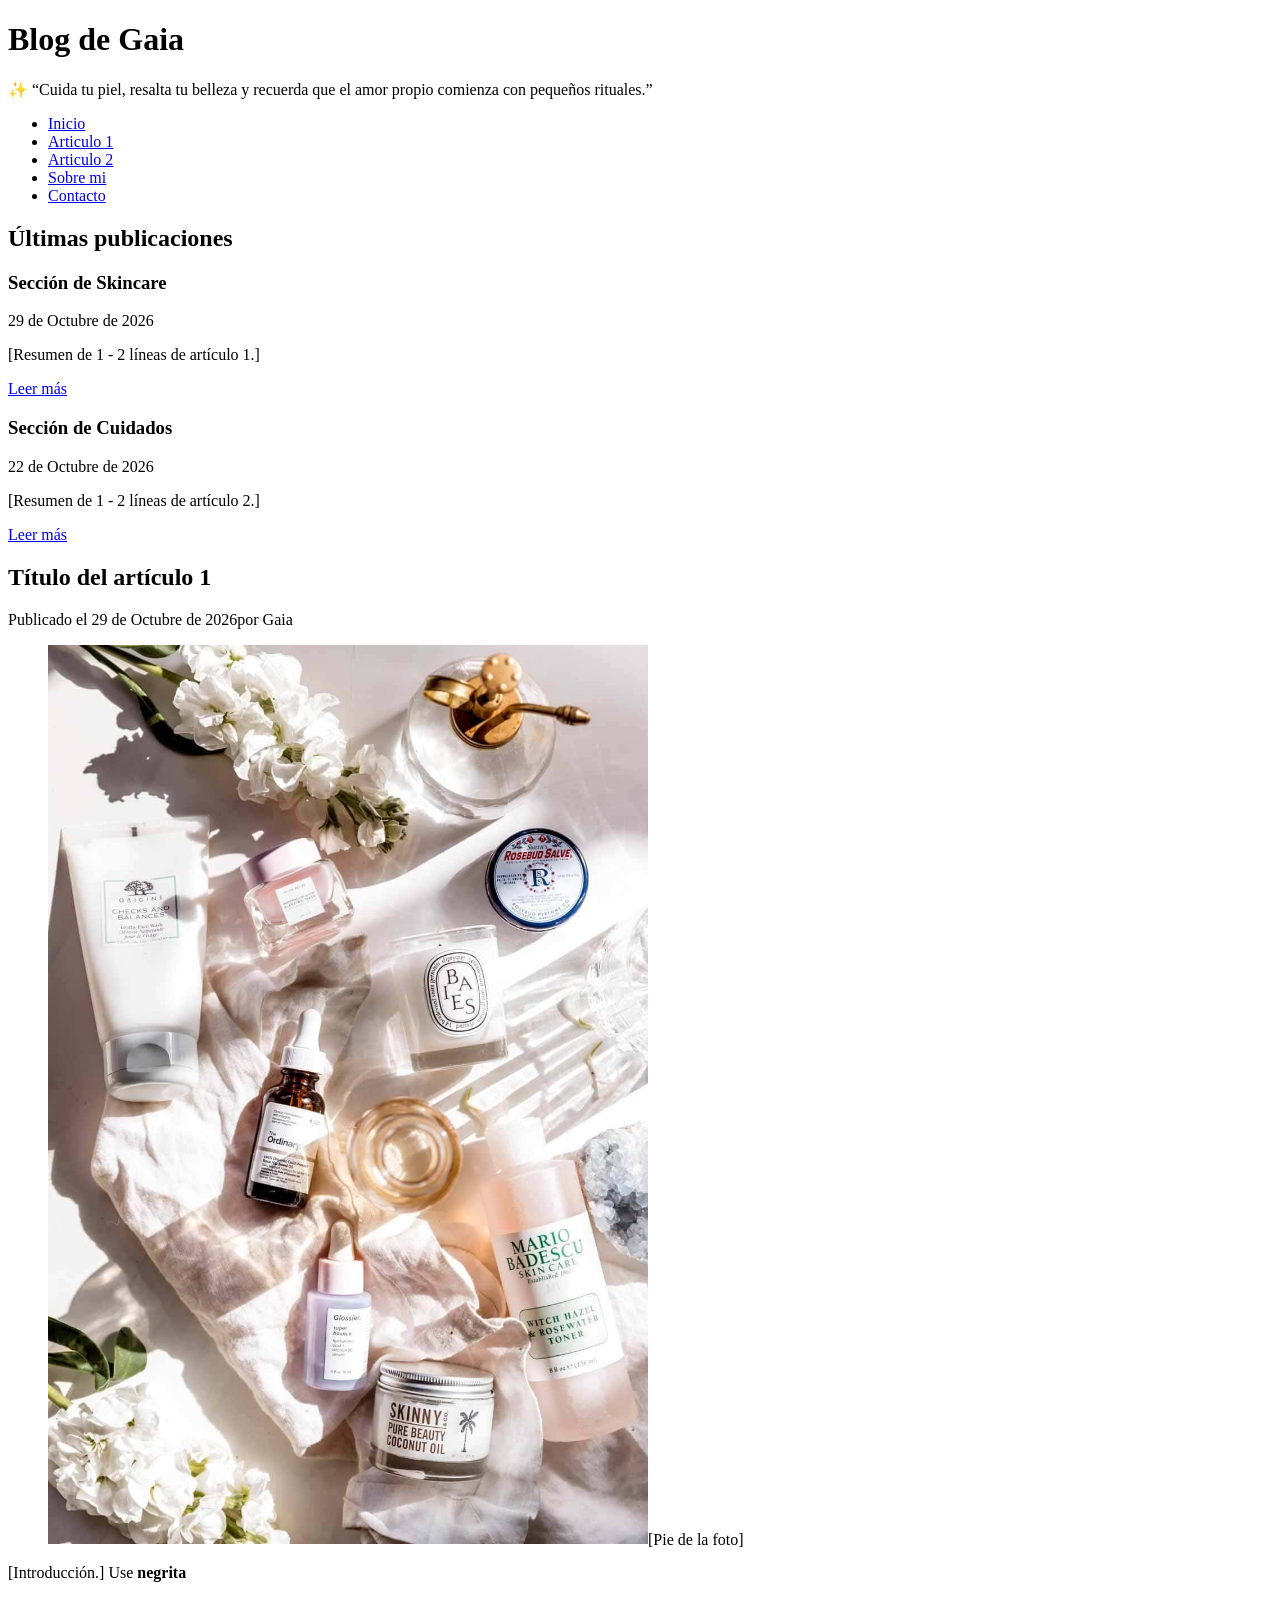
==== articulo-1.html @ 62b48599 "Agregadas las páginas y creado el Artículo 1" ====
<!DOCTYPE html>
<html lang="es">
<head>
    <meta charset="UTF-8">
    <meta name="viewport" content="width=device-width, initial-scale=1.0">   
    <meta name="description" content="Blog Personal de Gaia sobre Cuidado Facial">
    <title> Artículo 1 | Blog de Gaia</title>

</head>
<body>
    <header>
        <h1> Blog de Gaia</h1>
        <p> ✨ “Cuida tu piel, resalta tu belleza y recuerda que el amor propio comienza con pequeños rituales.” </p>
        <nav>
            <ul>
                <li><a href="index.html">Inicio</a></li>
                <li><a href="articulo-1.html">Articulo 1</a></li>
                <li><a href="articulo-2.html">Articulo 2</a></li>
                <li><a href="sobre mi.html">Sobre mi</a></li>
                <li><a href="contacto.html">Contacto</a></li>
            </ul>
        </nav>
    </header>
    <main>
        <section>
            <h2>Últimas publicaciones</h2>
            <article>
                <h3> Sección de Skincare</h3>
                <p><time datetime="2026-10-29">29 de Octubre de 2026</time></p>
                <p>[Resumen de 1 - 2 líneas de artículo 1.]</p>
                <a href="articulo-1.html">Leer más</a>
            </article>
            <article>
                  <h3> Sección de Cuidados</h3>
                <p><time datetime="2026-10-22">22 de Octubre de 2026</time></p>
                <p>[Resumen de 1 - 2 líneas de artículo 2.]</p>
                <a href="articulo-2html">Leer más</a>
            </article>
        </section>
    </main>
          <article>
            <h2> Título del artículo 1 </h2>
            <p>Publicado el <time datatime= "2026-10-29">29 de Octubre de 2026</time>por Gaia</p>
            <figure>
                <img src="img/articulo-1.jpg" alt = "[Descripcion de la imagen]" width="600"
                <figcaption>[Pie de la foto]</figcaption>

            </figure>
            <p> 
                [Introducción.] Use <strong>negrita</strong>
            </p>
          </article>
    <footer>
        <p>&copy; 2026 Gaia. Todos los derechos reservados</p>
    </footer>
</body>

</html>
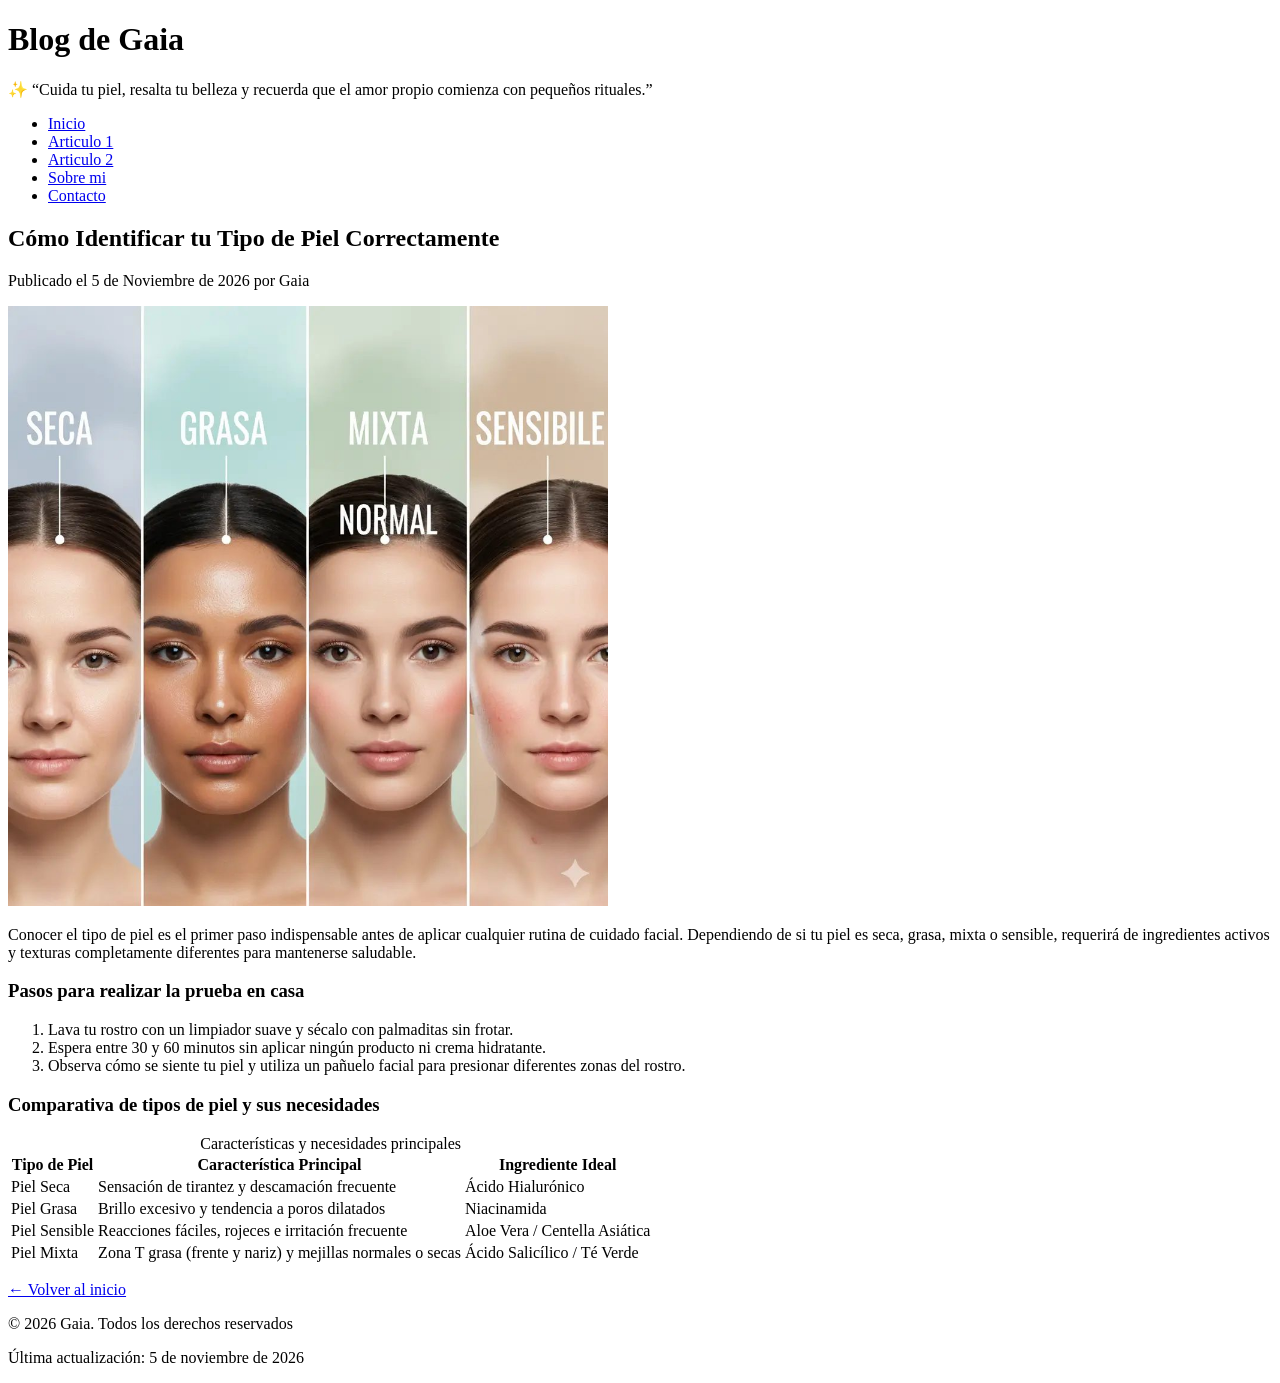
==== commit 20577b44: "Revisa enlaces, valida HTML y actualiza pie de página" ====
--- a/articulo-1.html
+++ b/articulo-1.html
@@ -2,57 +2,79 @@
 <html lang="es">
 <head>
     <meta charset="UTF-8">
-    <meta name="viewport" content="width=device-width, initial-scale=1.0">   
-    <meta name="description" content="Blog Personal de Gaia sobre Cuidado Facial">
-    <title> Artículo 1 | Blog de Gaia</title>
-
+    <meta name="viewport" content="width=device-width, initial-scale=1.0">
+    <meta name="description" content="Guía práctica para identificar tu tipo de piel y elegir los productos de skincare adecuados.">
+    <title>Cómo Identificar tu Tipo de Piel | Blog de Gaia</title>
 </head>
 <body>
     <header>
-        <h1> Blog de Gaia</h1>
-        <p> ✨ “Cuida tu piel, resalta tu belleza y recuerda que el amor propio comienza con pequeños rituales.” </p>
+        <h1>Blog de Gaia</h1>
+        <p>✨ “Cuida tu piel, resalta tu belleza y recuerda que el amor propio comienza con pequeños rituales.”</p>
         <nav>
             <ul>
                 <li><a href="index.html">Inicio</a></li>
                 <li><a href="articulo-1.html">Articulo 1</a></li>
                 <li><a href="articulo-2.html">Articulo 2</a></li>
-                <li><a href="sobre mi.html">Sobre mi</a></li>
+                <li><a href="sobre-mi.html">Sobre mi</a></li>
                 <li><a href="contacto.html">Contacto</a></li>
             </ul>
         </nav>
     </header>
+
     <main>
-        <section>
-            <h2>Últimas publicaciones</h2>
-            <article>
-                <h3> Sección de Skincare</h3>
-                <p><time datetime="2026-10-29">29 de Octubre de 2026</time></p>
-                <p>[Resumen de 1 - 2 líneas de artículo 1.]</p>
-                <a href="articulo-1.html">Leer más</a>
-            </article>
-            <article>
-                  <h3> Sección de Cuidados</h3>
-                <p><time datetime="2026-10-22">22 de Octubre de 2026</time></p>
-                <p>[Resumen de 1 - 2 líneas de artículo 2.]</p>
-                <a href="articulo-2html">Leer más</a>
-            </article>
-        </section>
+        <article>
+            <h2>Cómo Identificar tu Tipo de Piel Correctamente</h2>
+            <p>Publicado el <time datetime="2026-11-05">5 de Noviembre de 2026</time> por Gaia</p>
+            <img src="tiposdepiel.jpg" alt="Persona analizando su rostro frente al espejo para identificar su tipo de piel" width="600">
+            <p>Conocer el tipo de piel es el primer paso indispensable antes de aplicar cualquier rutina de cuidado facial. Dependiendo de si tu piel es seca, grasa, mixta o sensible, requerirá de ingredientes activos y texturas completamente diferentes para mantenerse saludable.</p>
+            
+            <h3>Pasos para realizar la prueba en casa</h3>
+            <ol>
+                <li>Lava tu rostro con un limpiador suave y sécalo con palmaditas sin frotar.</li>
+                <li>Espera entre 30 y 60 minutos sin aplicar ningún producto ni crema hidratante.</li>
+                <li>Observa cómo se siente tu piel y utiliza un pañuelo facial para presionar diferentes zonas del rostro.</li>
+            </ol>
+
+            <h3>Comparativa de tipos de piel y sus necesidades</h3>
+            <table>
+                <caption>Características y necesidades principales</caption>
+                <thead>
+                    <tr>
+                        <th>Tipo de Piel</th>
+                        <th>Característica Principal</th>
+                        <th>Ingrediente Ideal</th>
+                    </tr>
+                </thead>
+                <tbody>
+                    <tr>
+                        <td>Piel Seca</td>
+                        <td>Sensación de tirantez y descamación frecuente</td>
+                        <td>Ácido Hialurónico</td>
+                    </tr>
+                    <tr>
+                        <td>Piel Grasa</td>
+                        <td>Brillo excesivo y tendencia a poros dilatados</td>
+                        <td>Niacinamida</td>
+                    </tr>
+                    <tr>
+                        <td>Piel Sensible</td>
+                        <td>Reacciones fáciles, rojeces e irritación frecuente</td>
+                        <td>Aloe Vera / Centella Asiática</td>
+                    </tr>
+                    <tr>
+                        <td>Piel Mixta</td>
+                        <td>Zona T grasa (frente y nariz) y mejillas normales o secas</td>
+                        <td>Ácido Salicílico / Té Verde</td>
+                    </tr>
+                </tbody>
+            </table>
+            <p><a href="index.html">← Volver al inicio</a></p>
+        </article>
     </main>
-          <article>
-            <h2> Título del artículo 1 </h2>
-            <p>Publicado el <time datatime= "2026-10-29">29 de Octubre de 2026</time>por Gaia</p>
-            <figure>
-                <img src="img/articulo-1.jpg" alt = "[Descripcion de la imagen]" width="600"
-                <figcaption>[Pie de la foto]</figcaption>
 
-            </figure>
-            <p> 
-                [Introducción.] Use <strong>negrita</strong>
-            </p>
-          </article>
     <footer>
         <p>&copy; 2026 Gaia. Todos los derechos reservados</p>
+        <p>Última actualización: <time datetime="2026-11-05">5 de noviembre de 2026</time></p>
     </footer>
 </body>
-
 </html>
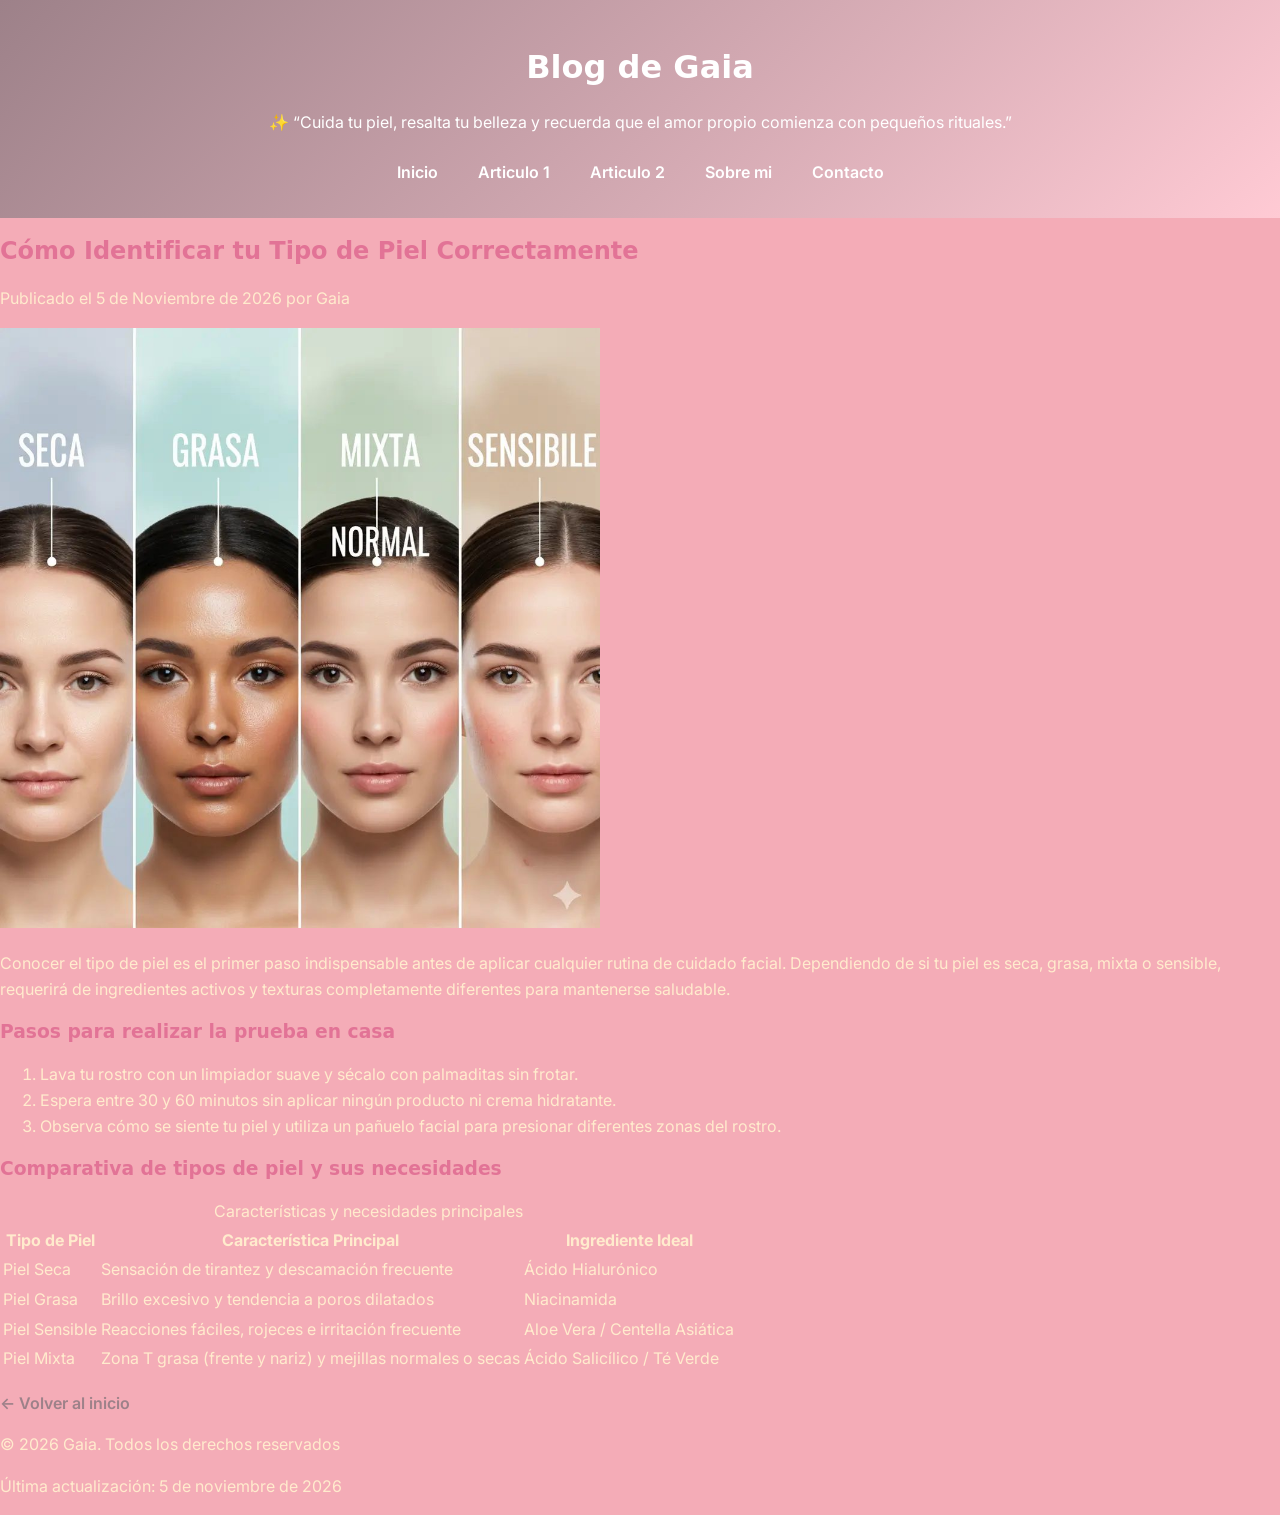
==== commit 82bca17b: "feat/Agregar hoja de estilos" ====
--- a/articulo-1.html
+++ b/articulo-1.html
@@ -5,6 +5,7 @@
     <meta name="viewport" content="width=device-width, initial-scale=1.0">
     <meta name="description" content="Guía práctica para identificar tu tipo de piel y elegir los productos de skincare adecuados.">
     <title>Cómo Identificar tu Tipo de Piel | Blog de Gaia</title>
+    <link rel="stylesheet" href="css/estilos.css">
 </head>
 <body>
     <header>
@@ -13,7 +14,7 @@
         <nav>
             <ul>
                 <li><a href="index.html">Inicio</a></li>
-                <li><a href="articulo-1.html">Articulo 1</a></li>
+                <li><a href="articulo-1.html" class="Activo">Articulo 1</a></li>
                 <li><a href="articulo-2.html">Articulo 2</a></li>
                 <li><a href="sobre-mi.html">Sobre mi</a></li>
                 <li><a href="contacto.html">Contacto</a></li>
--- a/css/estilos.css
+++ b/css/estilos.css
@@ -0,0 +1,128 @@
+/* Hoja de estilos del BLog Peronal*/
+
+/* Importar 2 fonts de google.Inter para el texto y Popins para titulos */
+@import url("https://fonts.googleapis.com/css2?family=Inter:wght@400;600&display0swap");
+
+/*Crear variables*/
+:root {
+    /*Colores */
+    --color-primario: #9d8189;
+    --color-primario-oscuro: #ffcad4;
+    --color-fondo: #ffe5d9;
+    --color-superficie: #f7b1b0;
+    --color-texto: #e27396;
+    --color-texto-suave: #dd2d4a;
+    --color-borde: #da627d;
+    /*Tipografia */
+    --fuente-texto: "Inter", system-ui, sans-serif;
+    --fuente-titulos: "Poppins", system-ui, sans-serif;
+
+}
+
+
+/* Correcion del calculo del tamaño de las cajas  (box) */
+
+*,
+*::before,
+*::after {
+
+    box-sizing: border-box;
+}
+
+
+/* estilos para el body*/ 
+
+body {
+    background-color: #f4acb7; 
+    color:blanchedalmond;
+    margin: 0;
+    font-family: var(--fuente-texto);
+    font-size: 1rem;
+    line-height: 1.6;
+
+}
+
+h1, h2, h3 {
+    font-family: var(--fuente-titulos);
+    color: var(--color-texto);
+    line-height: 1.2;
+}
+
+h1 {
+    font-size: 2,5rem;
+}
+
+h2 {
+    font-size: 1,75rem;
+}
+
+h3 {
+    font-size: 1,25rem;
+}
+
+
+/* Estilos a los enlaces*/
+
+a {
+    color:var(--color-primario);
+    text-decoration: none;
+    font-weight: 600;
+
+}
+
+a:hover {
+    color: var(--color-primario-oscuro);
+    text-decoration: underline;
+}
+
+main {
+    max-width: var(--ancho-contenido);
+    margin: 0 auto;
+    padding: 2rem 1.5;
+}
+
+/*Encabezado*/ 
+
+header {
+    background: linear-gradient(135deg, var(--color-primario), var(--color-primario-oscuro));
+    color: #fff;
+    text-align: center;
+    padding: 3rem 1.5rem 1.5rem;
+}
+header h1 {
+    color: #fff;
+    margin: 0 0 1.5rem;
+}
+
+header p {
+    margin: 0 0 1,5rem;
+    opacity: 0,9;
+
+}
+
+/*Menu*/
+nav ul {
+    display: flex;
+    justify-content: center;
+    flex-wrap: wrap;
+    gap: 0.5rem;
+    list-style: none;
+    margin: 0;
+    padding: 0;
+
+}
+/*Convertir a los enlaces en botones */
+nav a {
+    display: block;
+    padding: 0.5rem 1rem;
+    border-radius: 999px;
+    color: #fff;
+    transition: background-color 0.2s;
+
+}
+
+nav a:hover {
+    background-color: rgba(255, 255, 255, 0.2);
+    color: #fff;
+    text-decoration: none;
+}
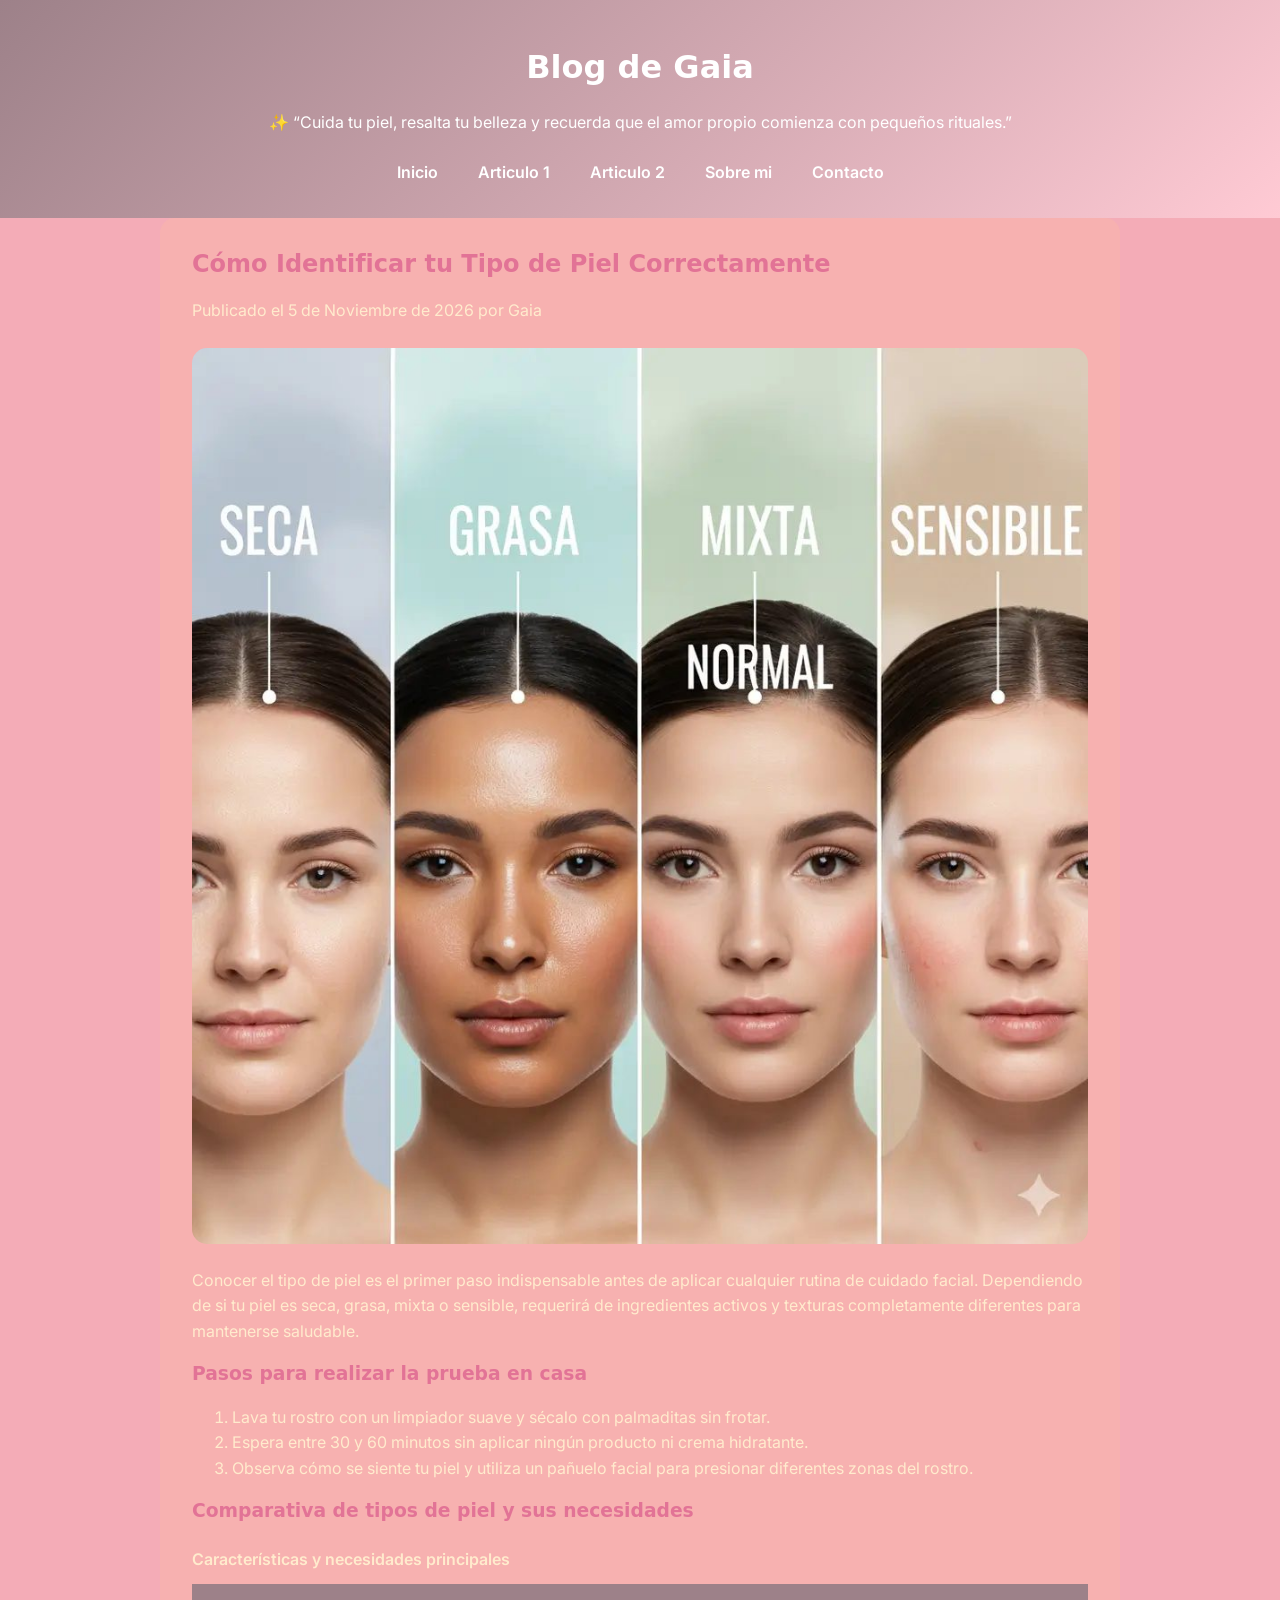
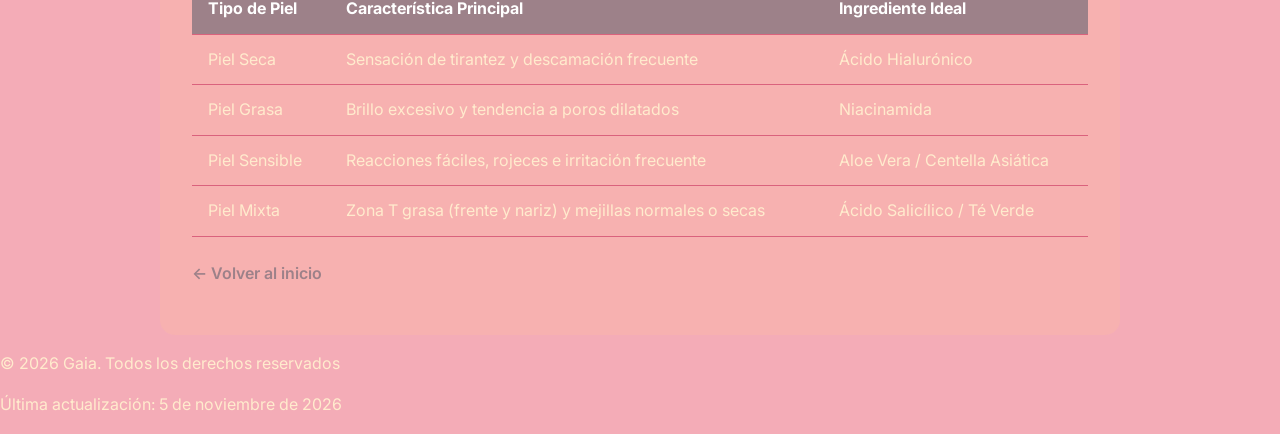
==== commit 1c97f888: "feat/Estilos de imagen, tabla y pagina" ====
--- a/articulo-1.html
+++ b/articulo-1.html
@@ -26,7 +26,7 @@
         <article>
             <h2>Cómo Identificar tu Tipo de Piel Correctamente</h2>
             <p>Publicado el <time datetime="2026-11-05">5 de Noviembre de 2026</time> por Gaia</p>
-            <img src="tiposdepiel.jpg" alt="Persona analizando su rostro frente al espejo para identificar su tipo de piel" width="600">
+            <img src="tiposdepiel.jpg" alt="Persona analizando su rostro frente al espejo para identificar su tipo de piel" >
             <p>Conocer el tipo de piel es el primer paso indispensable antes de aplicar cualquier rutina de cuidado facial. Dependiendo de si tu piel es seca, grasa, mixta o sensible, requerirá de ingredientes activos y texturas completamente diferentes para mantenerse saludable.</p>
             
             <h3>Pasos para realizar la prueba en casa</h3>
--- a/css/estilos.css
+++ b/css/estilos.css
@@ -17,6 +17,19 @@
     --fuente-texto: "Inter", system-ui, sans-serif;
     --fuente-titulos: "Poppins", system-ui, sans-serif;
 
+
+
+    /*medidas */
+
+    --ancho-contenido: 960px;
+
+
+    /*tarjetas*/
+    --radio:15px;
+    --sombra: 0 2px 8px rgba (0,0,0,0.8);
+    --sombra-fuerte: 0 8px 20px rgba (0, 0, 0, 0.8);
+
+
 }
 
 
@@ -125,4 +138,150 @@
     background-color: rgba(255, 255, 255, 0.2);
     color: #fff;
     text-decoration: none;
+}
+
+nav a.activo {
+    background-color: #fff;
+    color: var(--color-primario);
+}
+
+/*tarjetas*/
+
+.tarjetas{
+    display: grid;
+    grid-template-columns: repeat(auto-fit, minmax(280px,1fr));
+    gap: 1.5rem;
+}
+
+.tarjeta{
+    background-color: var(--color-superficie);
+    border: 1px solid var(--color-borde);
+    border-radius: var(--sombra);
+    box-shadow: var(--sombra);
+    padding: 1.5rem;
+    transition: transform 0.2s, box-shadow 0.2s;
+    display: flex;
+    flex-direction: column;
+}
+
+.tarjeta h3{
+    margin-top: 0;
+}
+
+.tarjeta time {
+    color: var(--color-texto-suave);
+    font-size: 0.875rem;
+}
+
+.tarjeta:hover{
+    transform: translateY(-4px);
+    box-shadow: var(--sombra-fuerte);
+}
+
+.tarjeta .boton{
+    margin-top: auto;
+    align-self: flex-start;
+}
+
+.boton {
+    display: inline-block;
+    background-color: var(--color-primario);
+    color:#dd2d4a;
+    padding: 0.6rem 1.25rem;
+    border-radius: 999px;
+    transition: background-color 0.2s;
+}
+
+.boton:hover{
+    background-color: var(--color-primario-oscuro);
+    color: #fff;
+    text-decoration: none;
+
+}
+
+main > article {
+    background-color: var(--color-superficie);
+    border-radius: var(--radio);
+    box-shadow: var(--sombra);
+    padding: 2rem;
+}
+
+main > article > h2 {
+    margin-top: 0;
+}
+
+/* Imagenes Responsivas*/
+img {
+    max-width: 100%;
+    height: auto;
+    border-radius: var(--radio);
+    display: block;
+    margin: 0 auto;
+}
+
+
+figure {
+    margin: 1.5rem 0;
+}
+
+figcaption {
+    margin-top: 0.5rem;
+    color: var(--color-texto-suave);
+    font-size: 0.875rem;
+
+}
+main > article > img {
+    margin: 1.5rem 0;
+
+}
+
+/* Citas */
+blockquote {
+    margin: 1.5rem 0;
+    padding: 1rem 1.5rem;
+    background-color: var(--color-fondo);
+    border-left: 4px solid var(--color-primario);
+    border-radius: 0var (--radio) var(--radio) 0;
+    font-style: italic;
+}
+
+blockquote p {
+    margin: 0.25rem 0;
+
+}
+
+/* Tabla */
+table {
+    width: 100%;
+    border-collapse: collapse;
+    margin: 1.5rem 0;
+}
+
+th, td {
+    padding: 0.75rem 1rem;
+    text-align: left;
+    border-bottom: 1px solid var(--color-borde);
+}
+
+thead th {
+    background-color: var(--color-primario);
+    color: #fff
+}
+
+caption {
+    caption-side: top;
+    padding-bottom: 0.75rem;
+    font-weight: 600;
+    text-align: left;
+}
+
+tbody tr:hover {
+    background-color: var(--color-fondo);
+}
+
+.pagina-simple {
+    background-color: var(--color-superficie);
+    border-radius: var(--radio);
+    box-shadow: var(--sombra);
+    padding: 2rem;
 }
